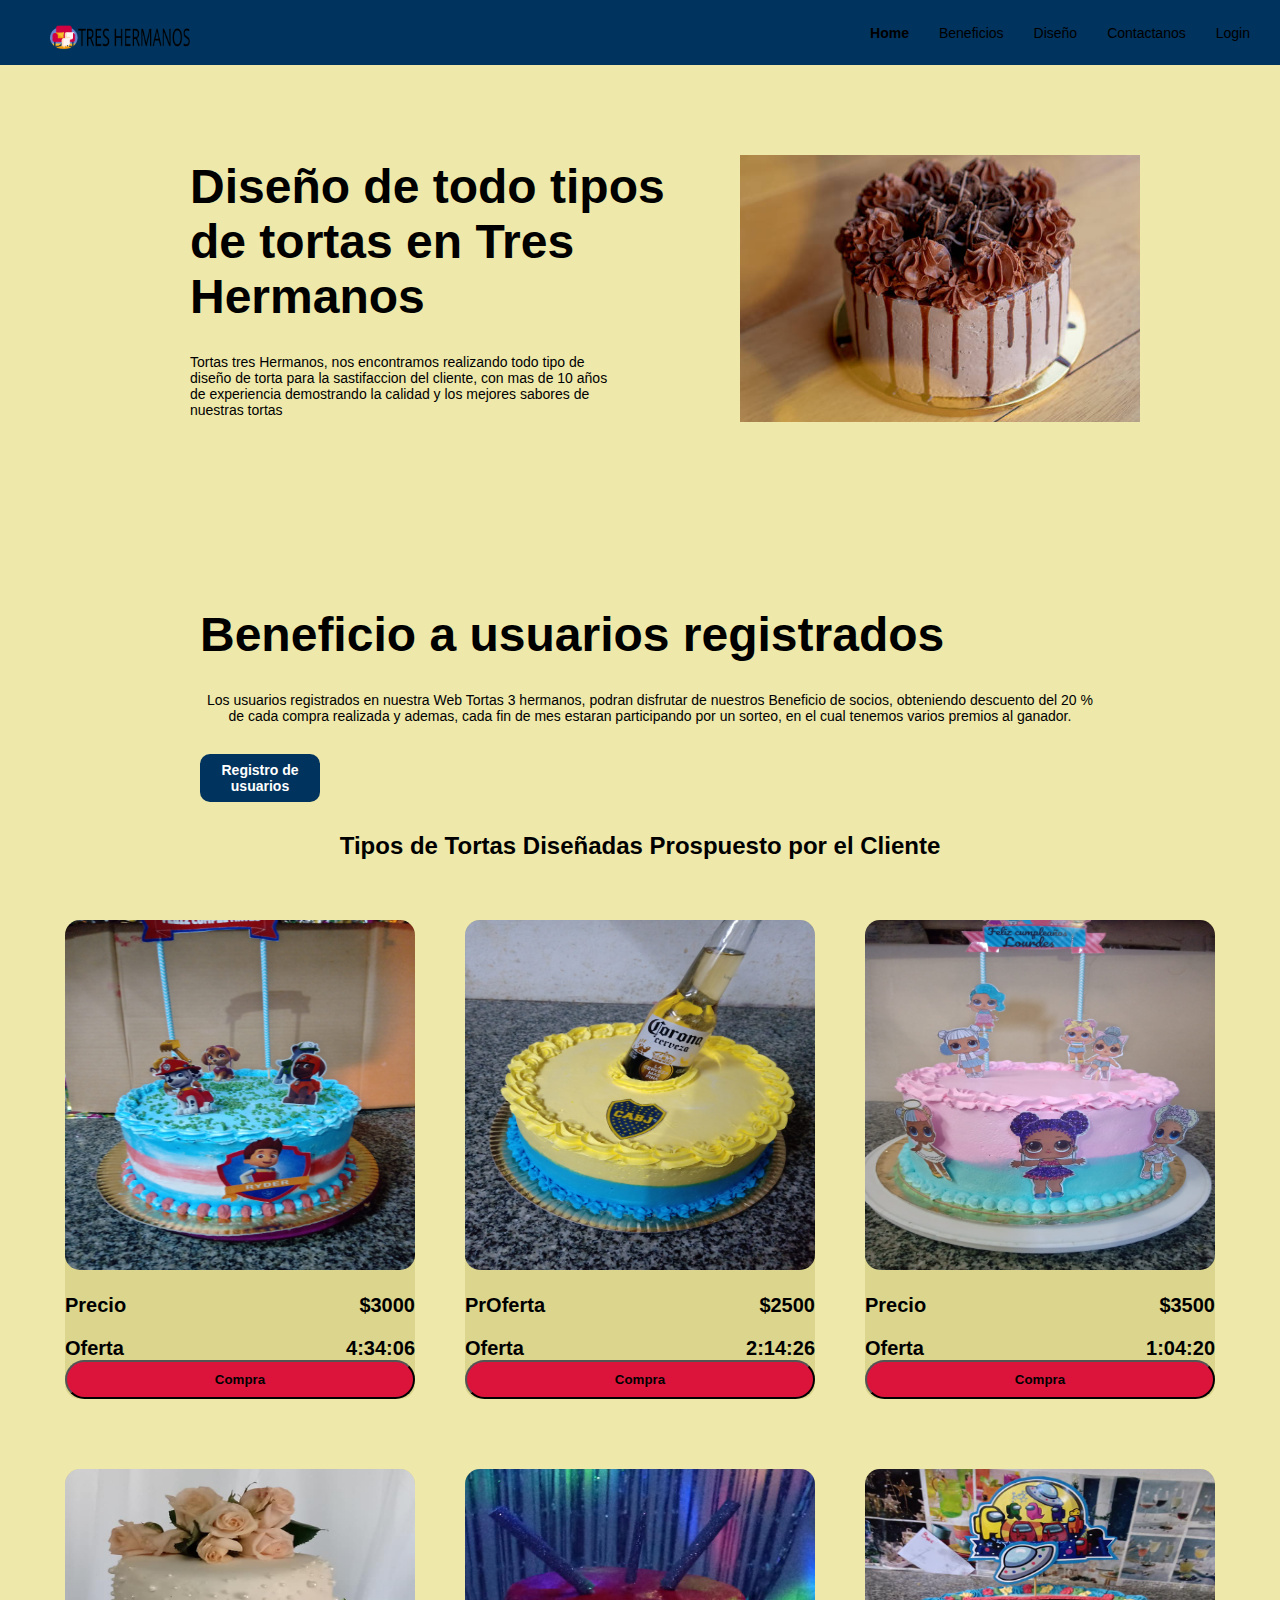
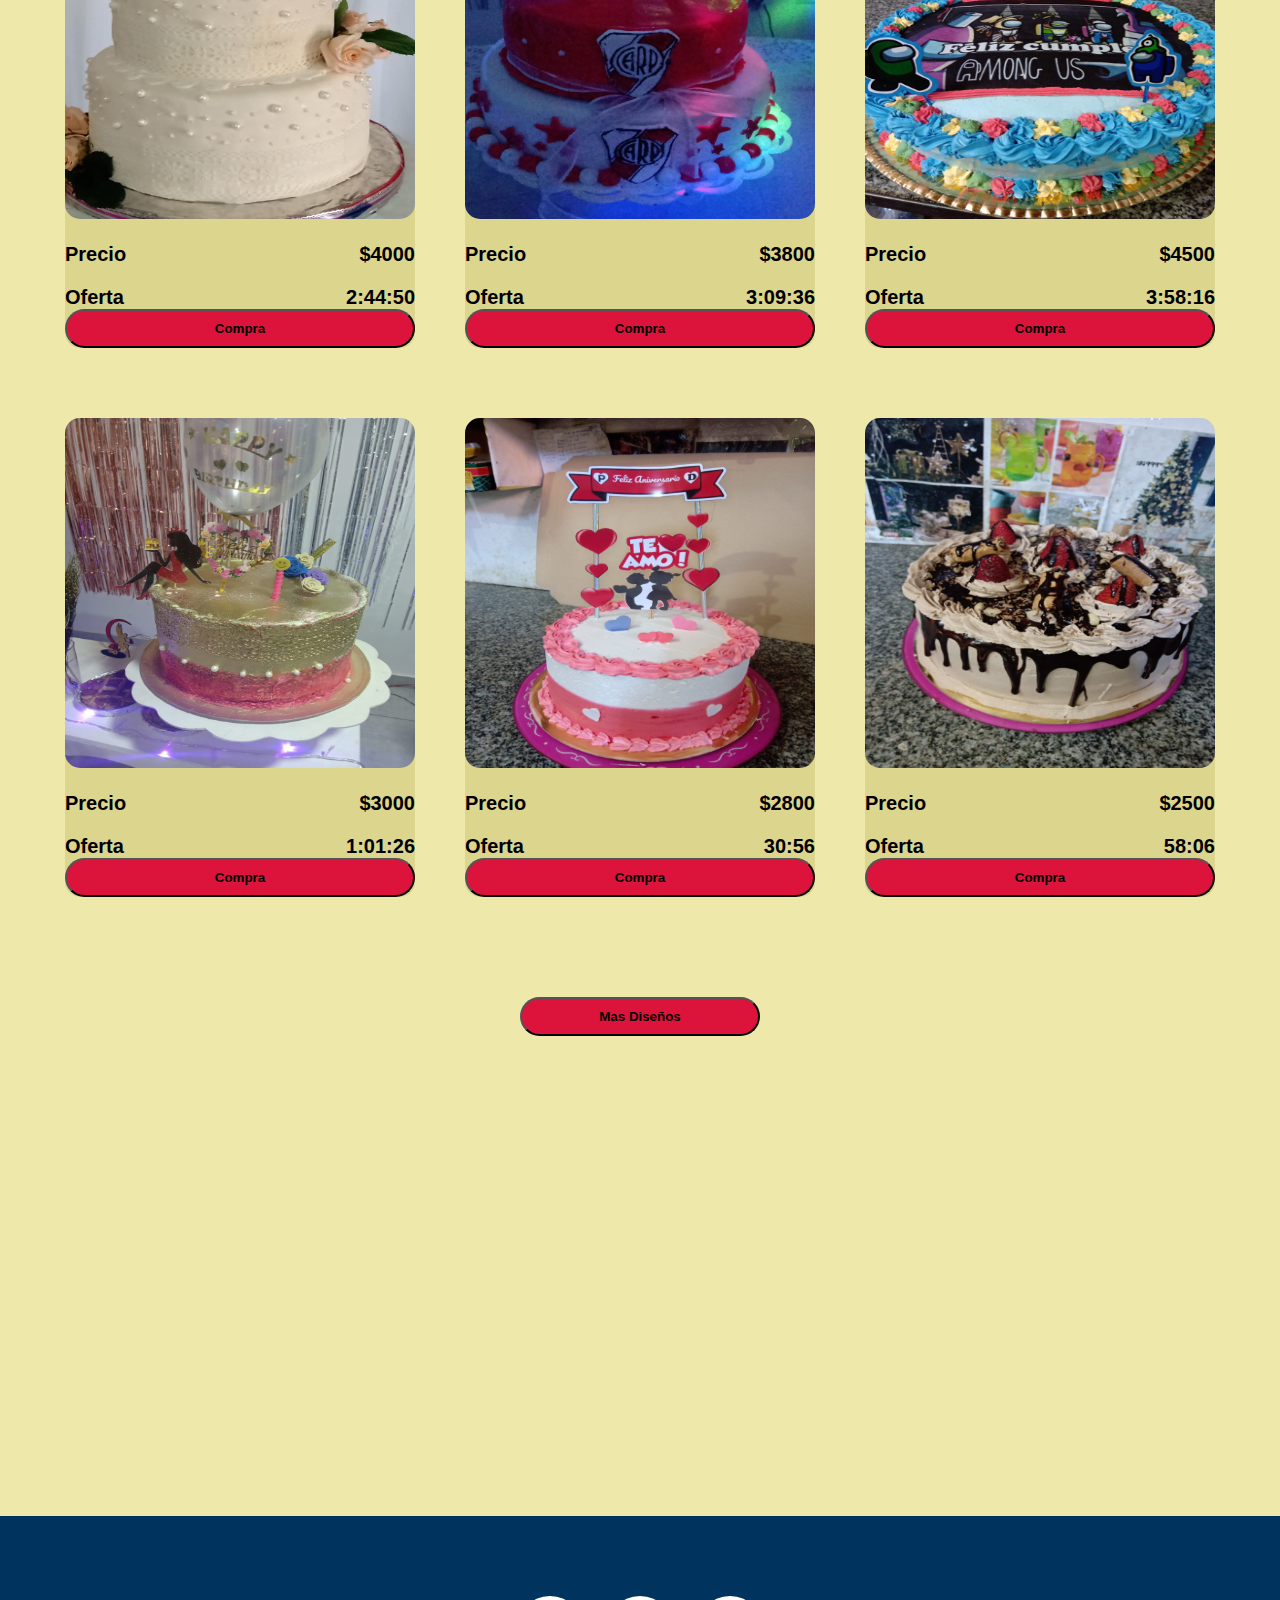
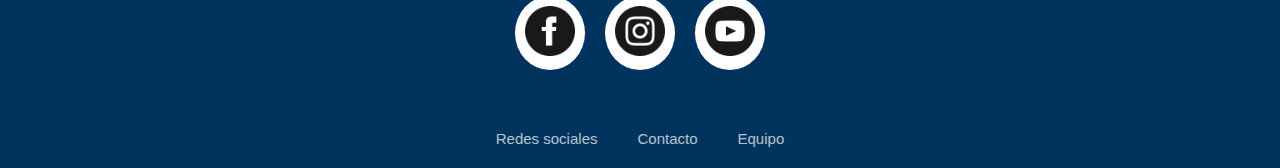
==== index.html @ 14d0f876 "Proyecto Integrador" ====
<!DOCTYPE html>
<html lang="en">
<head>
    <meta charset="UTF-8">
    <meta http-equiv="X-UA-Compatible" content="IE=edge">
    <meta name="viewport" content="width=device-width, initial-scale=1.0">
    <title>Document</title>
    <link rel="stylesheet" href="Proyecto1.css">
    <link rel="stylesheet" href="scroll.css">
    <link rel="stylesheet" href="mediaqueries.css">

</head>
<body>
    <header>
        <!---Barra de navegacion Nacbar, con navegación a las secciones-->

        <img src="LOGO/RealLogo.png" alt="Logo de la Empresa" class="Logo">
        <nav class="Barra_de_Navegación">
            <label for="menu_toggle" class="menu_nav">
                <img src="iconMenuHamburguesa/iconmonstr-menu-circle-filled-240.png" alt="" class="menu_icon">
            </label>
            <input type="checkbox" id="menu_toggle">
            
            <ul class="Lista_Navegación">
                <li><a  class=" active" href="#Primera_Section">Home</a></li>
                <li><a href="#Beneficios">Beneficios</a></li>
                <li><a href="#all_diseños">Diseño</a></li>
                <li><a href="contacto.html" target="_blank">Contactanos</a></li>
                <li><a href="Login.html" target="_blank">Login</a></li>
            </ul>
        </nav>
    </header>
    <main>
     <!--Seccion de Portada respecto a la tematica de la web-->
     <section id="Primera_Section">
        <div class="info_Section">
            <h1>Diseño de todo tipos de tortas en Tres Hermanos</h1>
            <p>Tortas tres Hermanos, nos encontramos realizando todo tipo de diseño de torta para la sastifaccion del cliente, con mas de 10 años de experiencia demostrando la calidad y los mejores sabores de nuestras tortas</p>
        </div>

        <!---imagen de portada-->
        <div class="imagen_de_inicio">
            <img src="Imagen de inicio/imagen de torta.jpg" alt="Imagen de inicio de la pagina">
        </div>
       </section>

       <!---Section de about, Beneficios respecto a la web-->
       <section id="Beneficios">
        <div class="Usuarios_Beneficiados">
            <h3>Beneficio a usuarios registrados</h3>
            <p>Los usuarios registrados en nuestra Web Tortas 3 hermanos, podran disfrutar de nuestros Beneficio de socios, obteniendo descuento del 20 % de cada compra realizada y ademas, cada fin de mes estaran participando por un sorteo, en el cual tenemos varios premios al ganador.</p>
            <a href="formulario.html" target="_blank">Registro de usuarios</a>
        </div>
    
        </section>

        <!--Section de Portada de Productos-->
        <section id="Diseños">
            <div class="Diseño_Tortas">
                <h2>Tipos de Tortas Diseñadas Prospuesto por el Cliente</h2>
            </div>
        </section>

        <!--Section, de info de Cartas de Productos-->

        <section id="all_diseños">
            <div class="container_Product">
                <div class="product">
                    <div class="imagen">
                        <img src="Productos/imagen1.jpg" alt="Venta_1">
                        <div class="info_Product">
                            <p>Precio</p>
                            <span>$3000</span>
                        </div>
                        <div class="card_time_1">
                            <p>Oferta</p>
                            <p>4:34:06</p>
                        </div>
                        <button class="btn-add">Compra</button>
                    </div>
                    
                
                </div>
                <div class="product">
                    <div class="imagen">
                        <img src="Productos/imagen2.jpg" alt="Venta_2">
                        <div class="info_Product">
                            <p>PrOferta</p>
                            <span>$2500</span>
                        </div>
                        <div class="card_time_1">
                            <p>Oferta</p>
                            <p>2:14:26</p>
                        </div>
                        <button class="btn-add">Compra</button>
                    </div>
                   
                
                </div>
                <div class="product">
                    <div class="imagen">
                        <img src="Productos/imgen3.jpg" alt="Venta_3">
                        <div class="info_Product">
                            <p>Precio</p>
                            <span>$3500</span>
                        </div>
                        <div class="card_time_1">
                            <p>Oferta</p>
                            <p>1:04:20</p>
                        </div>
                        <button class="btn-add">Compra</button>
                    </div>
                    
                
                </div>
                <div class="product">
                    <div class="imagen">
                        <img src="Productos/imgen4.jpg" alt="Venta_4">
                        <div class="info_Product">
                            <p>Precio</p>
                            <span>$4000</span>
                        </div>
                        <div class="card_time_1">
                            <p>Oferta</p>
                            <p>2:44:50</p>
                        </div>
                        <button class="btn-add">Compra</button>
                    </div>
                    
                
                </div>
                <div class="product">
                    <div class="imagen">
                        <img src="Productos/imagen5.jpg" alt="Venta_5">
                        <div class="info_Product">
                            <p>Precio</p>
                            <span>$3800</span>
                        </div>
                        <div class="card_time_1">
                            <p>Oferta</p>
                            <p>3:09:36</p>
                        </div>
                        <button class="btn-add">Compra</button>
                    </div>
                    
                
                </div>
                <div class="product">
                    <div class="imagen">
                        <img src="Productos/imagen6.jpg" alt="Venta_6">
                        <div class="info_Product">
                            <p>Precio</p>
                            <span>$4500</span>
                        </div>
                        <div class="card_time_1">
                            <p>Oferta</p>
                            <p>3:58:16</p>
                        </div>
                        <button class="btn-add">Compra</button>
                    </div>
                </div>

                <div class="product">
                    <div class="imagen">
                        <img src="Productos/PRODUCTO.jpg" alt="Venta_7">
                        <div class="info_Product">
                            <p>Precio</p>
                            <span>$3000</span>
                        </div>
                        <div class="card_time_1">
                            <p>Oferta</p>
                            <p>1:01:26</p>
                        </div>
                        <button class="btn-add">Compra</button>
                    </div>
                </div>

                <div class="product">
                    <div class="imagen">
                        <img src="Productos/Producto2.jpg" alt="Venta_8">
                        <div class="info_Product">
                            <p>Precio</p>
                            <span>$2800</span>
                        </div>
                        <div class="card_time_1">
                            <p>Oferta</p>
                            <p>30:56</p>
                        </div>
                        <button class="btn-add">Compra</button>
                    </div>
                </div>

                <div class="product">
                    <div class="imagen">
                        <img src="Productos/producto3.jpg" alt="Venta_9">
                        <div class="info_Product">
                            <p>Precio</p>
                            <span>$2500</span>
                        </div>
                        <div class="card_time_1">
                            <p>Oferta</p>
                            <p>58:06</p>
                        </div>
                        <button class="btn-add">Compra</button>
                    </div>
                </div>

            </div>
            <button class="btn-2">Mas Diseños</button>

        </section>  
    </main>

    <!-- Footer de la pagina-->
    <footer>
        <div class="footer_container">
            <div class="footer_iconos">
                <a href="https://www.facebook.com/tortas3hermanos" target="_blank"><img src="iconos footer/iconmonstr-facebook-4-240 (1).png" alt=""></a>
                <a href="https://www.instagram.com/torta3hermanos/" target="_blank"><img src="iconos footer/iconmonstr-instagram-14-240.png" alt=""></a>
                <a href="https://www.facebook.com/tortas3hermanos/videos/291270026117928" target="_blank"><img src="iconos footer/iconmonstr-youtube-9-240.png" alt=""></a>
            </div>
    
            <div class="lista_footer">
                <ul class="lista_final">
                    <li><a href="https://www.facebook.com/tortas3hermanos" target="_blank">Redes sociales</a></li>
                    <li><a href="contacto.html" target="_blank">Contacto</a></li>
                    <li><a href="https://www.facebook.com/tortas3hermanos/videos/291270026117928" target="_blank">Equipo</a></li>
                </ul>
            </div>
        </div>  
    </footer>
       
</body>
</html>
---- Proyecto1.css ----
:root{

    /*bg colors*/
    --background: #00335d;
    --primary:#5B33FF ;
    --secondary: #FFA07A;
    --btn-bg:#FFB6C1;
    --bg-azul-10:#FFDEAD;
    --bg-white:#FA8072;
    --bg-electric:#708090;
    --nav-bg:#87CEEB;
    --color-1:#000080;
    --color-2:#FAFAD2;
    --color-3:#F08080;
    --color-4:#FF1493;
    --color-5:#DC143C;
    --color-6:#D2691E;


}

*{
    margin: 0;
    padding: 0;
    box-sizing: border-box;
    font-family:Arial, Helvetica, sans-serif;
    text-decoration:none;
    list-style-type: none;

}

body{
    width: 100%;
}


header{
    background:var(--background) ;
    width: 100%;
    display: flex;
    justify-content: space-between;
    align-items: center;
    height: 65px;
    padding: 0px 30px;
    position: fixed;
    top: 0;
    z-index: 2;
}

.Logo{
    width: 140px;
    margin-left: 20px;
}


.Lista_Navegación{
    display: flex;
    align-items: center;
    justify-content: center;
}

.Barra_de_Navegación{
    gap: 150px;
}

.Lista_Navegación{
    gap: 30px;
    font-size: 14px;
}

.Lista_Navegación li:first-child > a {
    color: black;
    font-weight: 800;
}

.Lista_Navegación a{
    color: black
}

.Barra_de_Navegación img{
    height: 40px;
    width: 40px;
}


.Barra_de_Navegación img{
    font-size: 36px;
    display: none;
}

#menu_toggle{
    display: none;
}



main{
    background: #EEE8AA; 
    display: flex;
    flex-direction: column;
    align-items: center;
    justify-content: center;
    color: black;
    width: 100%;
    min-width: 1200px;
    overflow-x: hidden;
   
}


/* Section de Portada*/

#Primera_Section{
    margin-top: 65px;
    padding: 70px 0px;
    max-width: 1200px;
    display: flex;
    justify-content: center;
    align-items: center;
     
}


.info_Section{
    display: flex;
    flex-direction: column;
    justify-content: center;
    gap:30px;
    width: 50%;
}

.info_Section h1{
    align-items: center;
    justify-content: center;
    font-size: 48px;
    width: 80%;
    /* ancho maximo para escritorio*/
    min-width: 500px;
    font-weight: 800;
    color: black;
}

.info_Section p{
    font-size: 14px;
    width: 70%;
    color: black;
}

.imagen_de_inicio{
    align-items: center;   
    width: 300px;
    padding: 20px;
    border-radius: 15px;
    display: flex;
    flex-direction: column;
    justify-content: center;
    gap: 20px;

}

.imagen_de_inicio img{
    width: 400px;
    align-items: center;
}

/* Section de About, Beneficios*/
#Beneficios{
    margin-right: 280px;
    margin-top: 65px;
    padding: 30px 0px;
    display: flex;
    justify-content: center;
    align-items: center;
    }

.Usuarios_Beneficiados{
    display: flex;
    flex-direction:column;
    gap:30px;
    width: 50%;
}

.Usuarios_Beneficiados h3{
    align-items: center;
    font-size: 48px;
    width:50% ;
    min-width:1200px;
    font-weight:800;
    color: black;
}

.Usuarios_Beneficiados p{
    text-align: center;  /* aca centre*/
    font-size: 14px;
    width: 70%;
    min-width: 900px;
    color: black;
    gap: 50px;
}

.Usuarios_Beneficiados a{
    color:white;
    font-weight:700;
    background-color:var(--background);
    width: 120px;
    padding: 8px 0px ;
    border-radius: 10px;
    font-size: 14px;
    text-align: center;
    gap: 20px;
}

/* Section de Portada de Productos*/

.Diseño_Tortas h2{
    text-align: center
    font-size: 30px;
    font-weight: 800;
    color: black;
}


/*Section, de info de Cartas de Productos*/

.container_Product img{
    align-items: center; 
    border-radius: 15px;
    margin: 0px;
    height: 350px;
    width: 350px;
}

.container_Product{
    display: flex;
    flex-wrap: wrap;
    align-items: center;
    justify-content: center;
    gap: 10px;
    padding: 40px 0px;
    max-width: 1200px;
}

.imagen{
     background: #dbd58e; 
     ;
     border-radius: 15px;
}
.product{
    padding: 20px;
    border-radius: 500px;
    display: flex;
    flex-direction: column;
    justify-content: center;
    gap: 15px;
    margin-bottom: 20px;
}

.info_Product,
.card_time_1{
    margin-top: 20px;
    display: flex;
    justify-content: space-between;
}

.btn-add{ 
    width: 100%;
    font-weight: 800;
    border-radius: 20px;
    padding: 10px 10px;
    background-color: #DC143C;
}

.product p,span{
    font-size: 20px;
    font-weight: 800;
    text-align: center;

}

/* BOTON*/


.btn-2{
    align-items: center;
    width: 20%;
    margin: 40%;
    margin-top: 20px;
}

.btn-2{
    border-radius: 20px;
    padding: 10px 10px;
    background-color: #DC143C;
    font-weight: 800;
}

/*footer de la web*/
footer{
    width: 100%;
    display: flex;
    flex-wrap: wrap;
    justify-content: center;
    align-items: center;
    background: var(--background);
    min-width: 1200px;

}

.footer_container{
    width: 100%;
    padding: 70px 30px 20px;
}

.footer_iconos{
    display: flex;
    justify-content: center;

}

.footer_iconos img{
    align-items: center;
    height: 50px;
    width: 50px;
}

.footer_iconos a{
   text-decoration: none;
   padding: 10px;
   background-color: white;
   margin: 10px;
   border-radius: 50%;
}

.footer_iconos img{
    font-size: 2em;
    color: black;
    opacity: 0.9;
}

/* hover effect*/

.footer_iconos a:hover{
    background-color: #111;
    transition: 0.5s;

}

.footer_iconos a:hover img{
    color: white;
    transition: 0.5s;
}

.lista_final{
    margin-top: 50px;
    display: flex;
    justify-content: center;
}

.lista_final a{
    color:  white;
    margin: 20px;
    font-size: 15px;
    opacity: 0.7;
    transition: 0.5s;
}

.lista_final li a:hover{
    opacity: 1;
    
}
---- scroll.css ----
html{
    scroll-padding-top: 120px;
    scroll-behavior: smooth;
}
---- mediaqueries.css ----
@media (max-width: 992px){

    main{
        width: 80%;
    }
    .Barra_de_Navegación{
        gap: 10px;
    }

    .Lista_Navegación{ 
        position: absolute;
        top: 65px;
        left: 1%;
        width: 98%;
        right: 1%;
        flex-direction: column;
        background-color: var(--background);
        border: 2px solid #000080;
        border-top: 0px;
        border-radius: 0px  0px 15px 15px;
        padding: 30px 20px;
        z-index: 2;
        display: none;
    }

    .Lista_Navegación a{
        font-size: 20px;
    }

    .Barra_de_Navegación img{
        display: flex;
    }
    .menu_nav{
        display: flex;
        order: 2;
        cursor: pointer;
    }

 
    #menu_toggle:checked +
    .Lista_Navegación{
        display: flex;
    }

    .info_Section{
        width: 100%;
        text-align: center;
        justify-content: center;
        align-items: center;
        gap: 20px;
    }

    .info_Section h1{ 
        margin-top: 10%;
        margin-left: 30%;
        width: 90%;
        max-width: 500px;
        min-width: unset;
    }
    .info_Section p{
        margin-top: 10%;
        font-size: 26px;
        margin-left: 35%;
        width: 60%;
        max-width: 600px;

    }

    .imagen_de_inicio img{
        display: none;
    }
    .Usuarios_Beneficiados{
        width: 100%;
        text-align: center;
        justify-content: center;
        align-items: center;
        gap: 20px;
    }

    .Usuarios_Beneficiados h3{
        margin-top: 2px;
        margin-left: 30%;
        text-align: center;
        width: 100%;
        max-width: 700px;
        min-width: unset;
    }
    .Usuarios_Beneficiados p{
        font-size: 26px;
        margin-left: 30%;
        width: 70%;
        max-width: 200px;
    }
    .Usuarios_Beneficiados a{
        margin-left: 25%;
        font-size: 20px;
    }

    .Diseño_Tortas h2{
        font-size: 50px;
        margin-left: 10%;
        text-align: center;
        width: 80%;
        max-width: 900px;
        min-width: unset;
    }

    .container_Product{
        margin-left: 18%;
        width: 70%;
        display: flex;
        align-items: center;
    }

    .btn-2{
        margin-left: 43%;
        align-items: center;
    }
    footer{
        position: static;
    }

}

@media(max-width: 576px,){

    .Lista_Navegación a{
        font-size: 30px;
        gap: 20px;
    }

    .Usuarios_Beneficiados p{
        font-size: 26px;
        width: 50%;
        max-width: unset;
    }

    .container_Product{
        width: 70%;
    }
    .product{
        width: 46.5%;
    }
   
}

    /* Responsive Celular*/
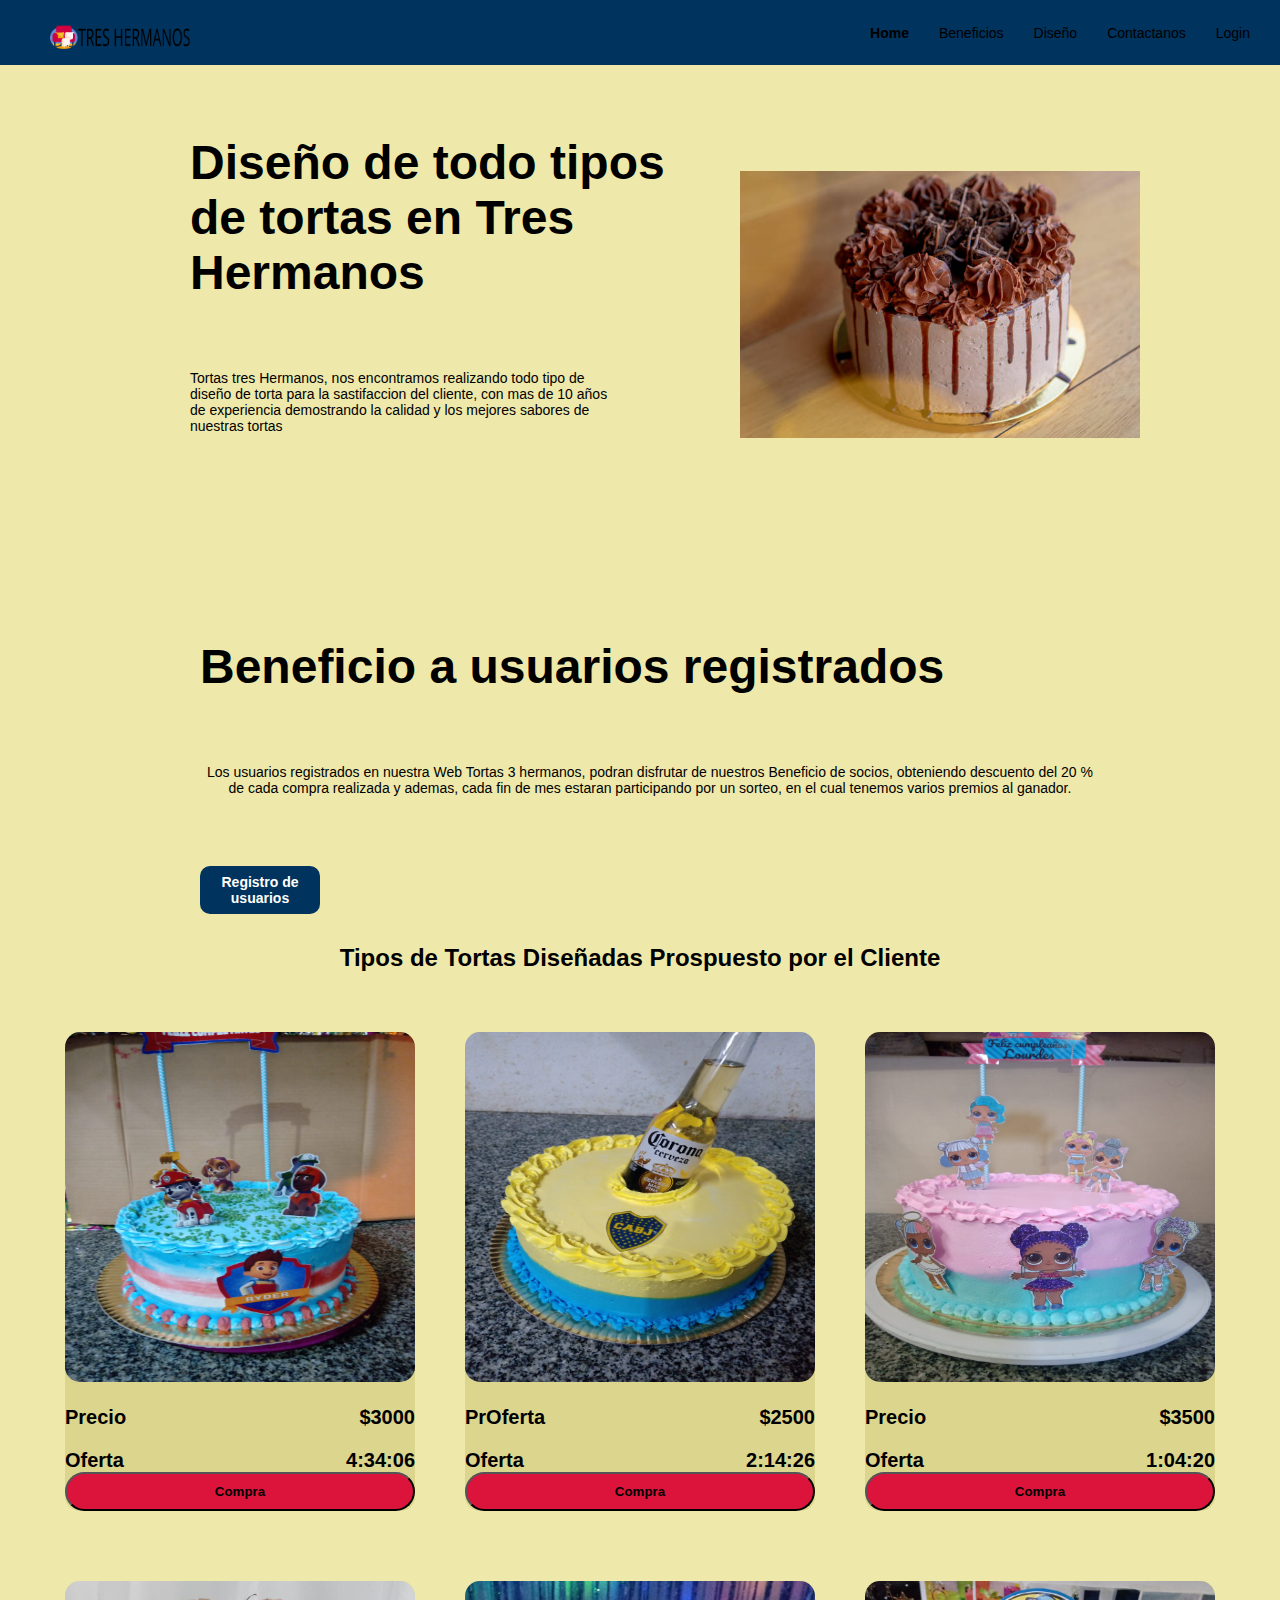
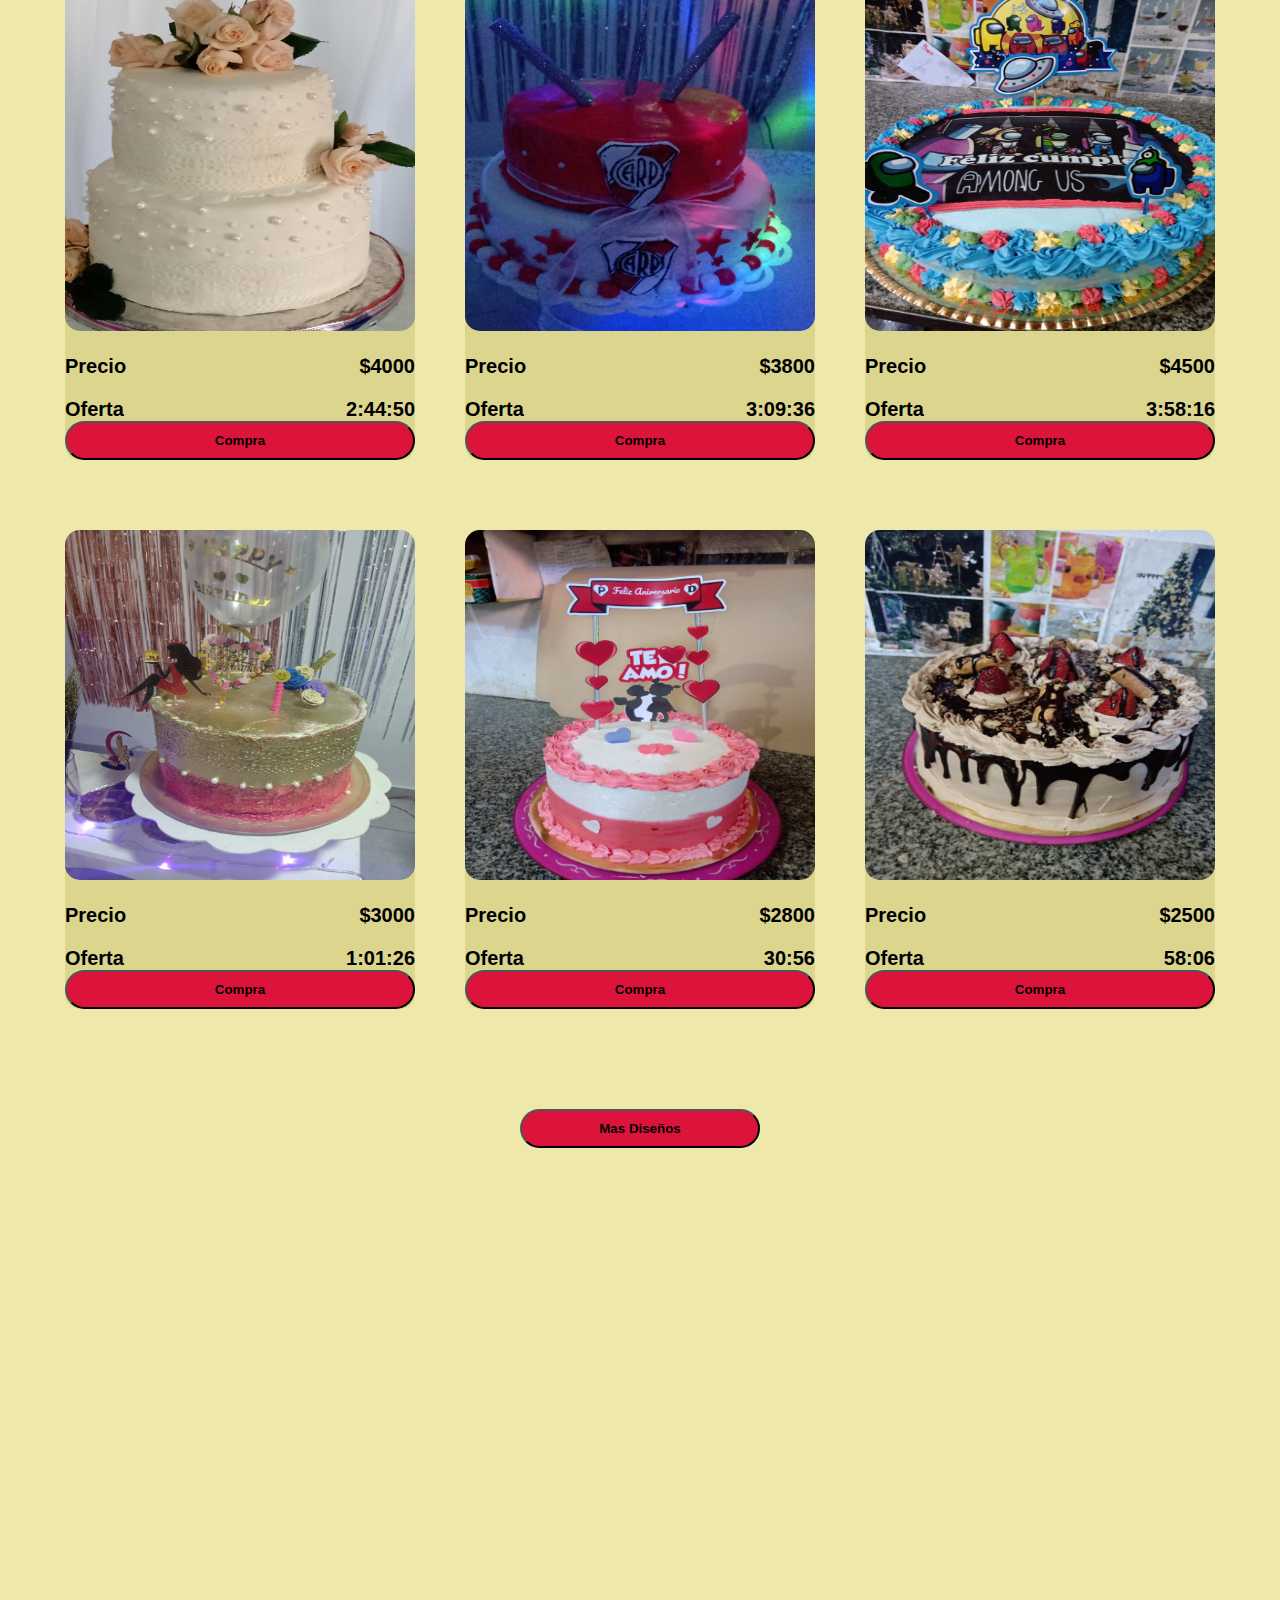
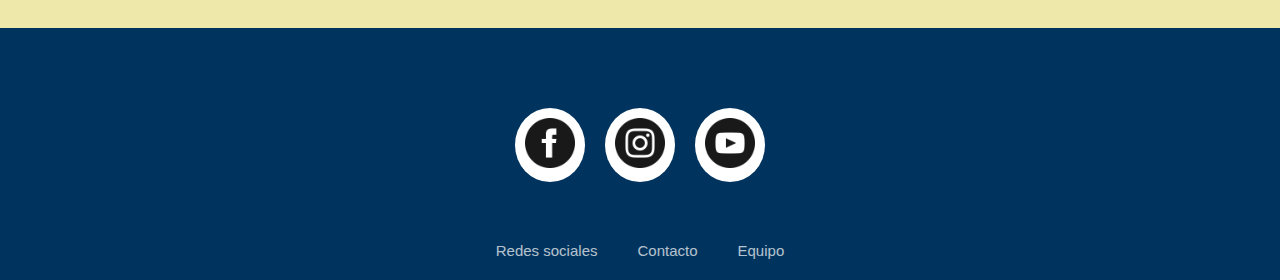
==== commit 5ded5cfe: "cambios" ====
--- a/index.html
+++ b/index.html
@@ -26,7 +26,7 @@
                 <li><a href="#Beneficios">Beneficios</a></li>
                 <li><a href="#all_diseños">Diseño</a></li>
                 <li><a href="contacto.html" target="_blank">Contactanos</a></li>
-                <li><a href="Login.html" target="_blank">Login</a></li>
+                <li><a href="Login.html">Login</a></li>
             </ul>
         </nav>
     </header>
--- a/Proyecto1.css
+++ b/Proyecto1.css
@@ -29,9 +29,7 @@
 
 }
 
-body{
-    width: 100%;
-}
+
 
 
 header{
@@ -141,6 +139,7 @@
 }
 
 .info_Section p{
+    padding: 40px 0;
     font-size: 14px;
     width: 70%;
     color: black;
@@ -190,7 +189,8 @@
 }
 
 .Usuarios_Beneficiados p{
-    text-align: center;  /* aca centre*/
+    padding: 40px 0;
+    text-align: center;  
     font-size: 14px;
     width: 70%;
     min-width: 900px;
--- a/mediaqueries.css
+++ b/mediaqueries.css
@@ -58,7 +58,6 @@
         min-width: unset;
     }
     .info_Section p{
-        margin-top: 10%;
         font-size: 26px;
         margin-left: 35%;
         width: 60%;
@@ -125,8 +124,9 @@
 @media(max-width: 576px,){
 
     .Lista_Navegación a{
+        padding: 30px 5px;
         font-size: 30px;
-        gap: 20px;
+        gap: 20;
     }
 
     .Usuarios_Beneficiados p{
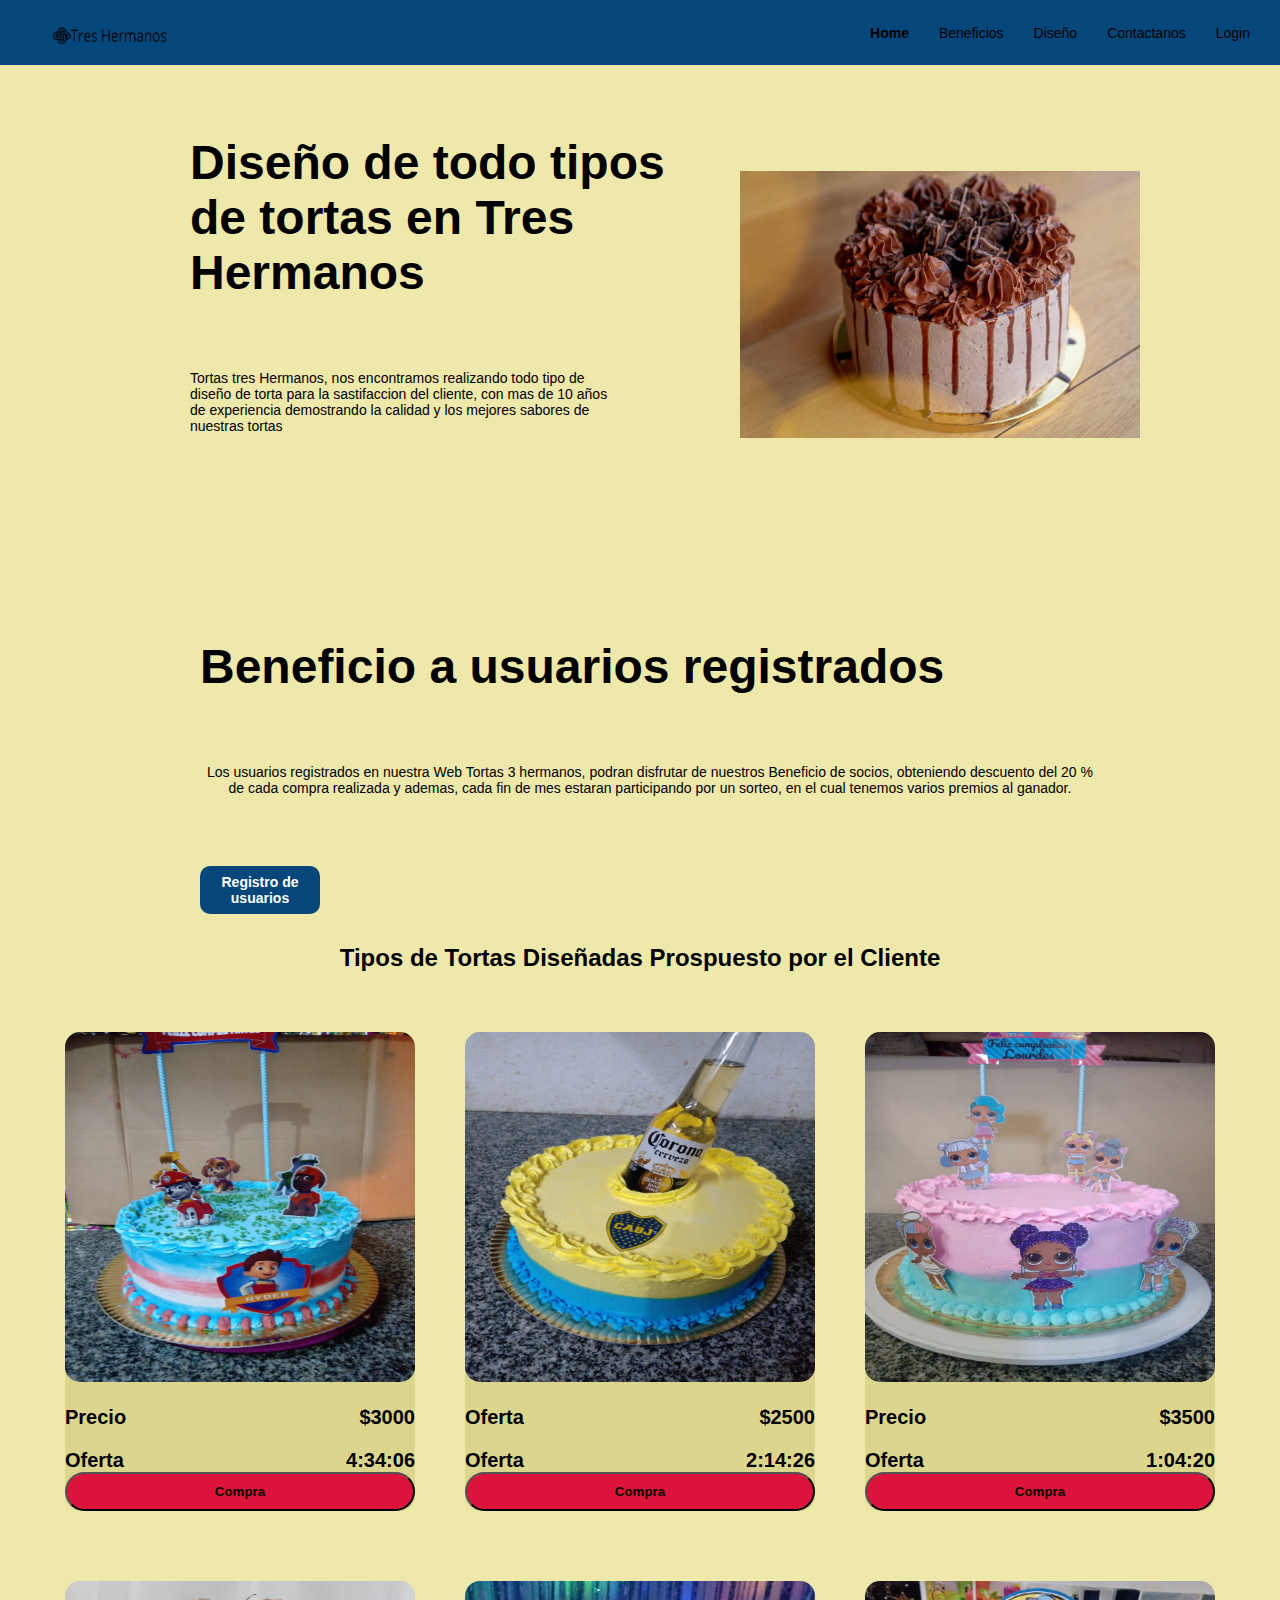
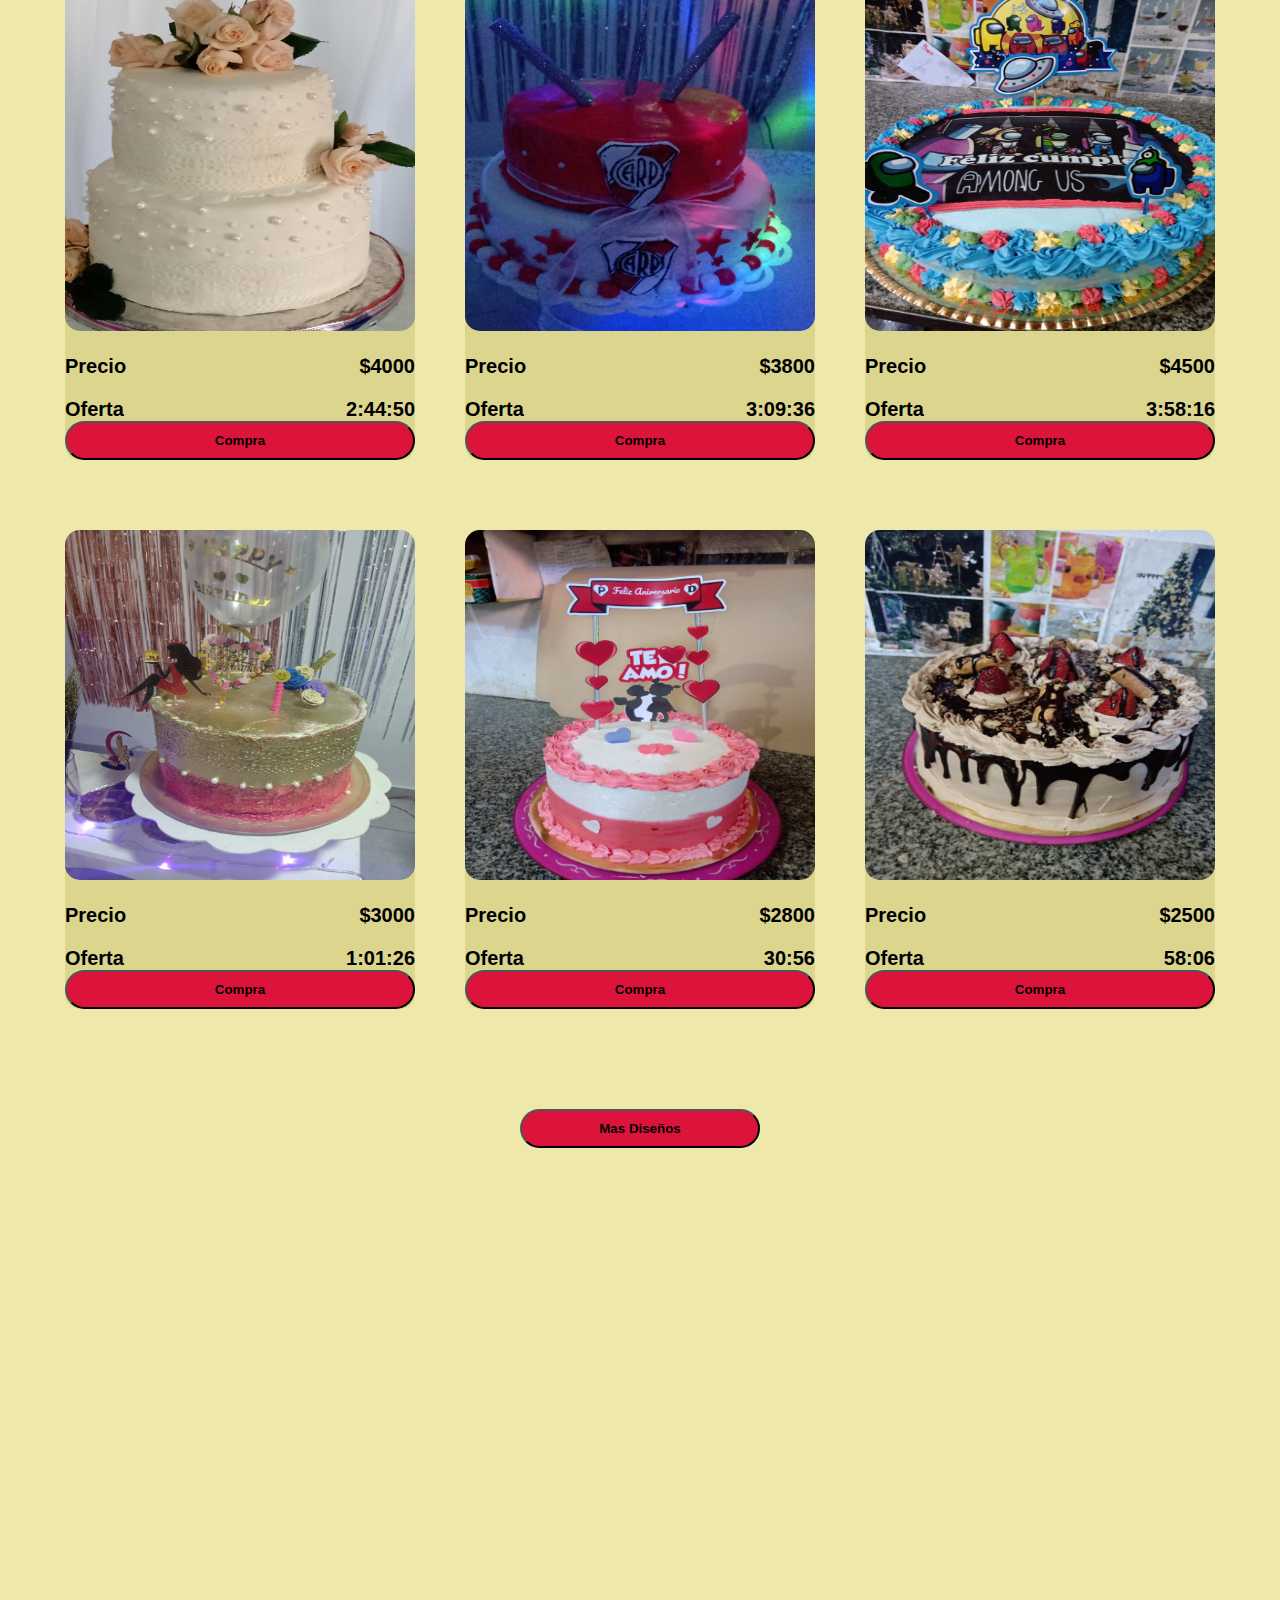
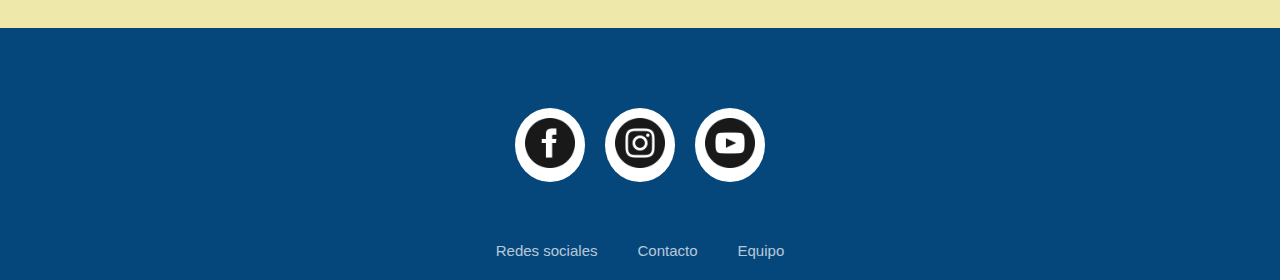
==== commit 73253d7d: "cambiosfinales" ====
--- a/index.html
+++ b/index.html
@@ -14,7 +14,7 @@
     <header>
         <!---Barra de navegacion Nacbar, con navegación a las secciones-->
 
-        <img src="LOGO/RealLogo.png" alt="Logo de la Empresa" class="Logo">
+        <img src="LOGO/logoinicial1.png" alt="Logo de la Empresa" class="Logo">
         <nav class="Barra_de_Navegación">
             <label for="menu_toggle" class="menu_nav">
                 <img src="iconMenuHamburguesa/iconmonstr-menu-circle-filled-240.png" alt="" class="menu_icon">
@@ -49,7 +49,7 @@
         <div class="Usuarios_Beneficiados">
             <h3>Beneficio a usuarios registrados</h3>
             <p>Los usuarios registrados en nuestra Web Tortas 3 hermanos, podran disfrutar de nuestros Beneficio de socios, obteniendo descuento del 20 % de cada compra realizada y ademas, cada fin de mes estaran participando por un sorteo, en el cual tenemos varios premios al ganador.</p>
-            <a href="formulario.html" target="_blank">Registro de usuarios</a>
+            <a href="formulario.html">Registro de usuarios</a>
         </div>
     
         </section>
@@ -85,7 +85,7 @@
                     <div class="imagen">
                         <img src="Productos/imagen2.jpg" alt="Venta_2">
                         <div class="info_Product">
-                            <p>PrOferta</p>
+                            <p>Oferta</p>
                             <span>$2500</span>
                         </div>
                         <div class="card_time_1">
--- a/Proyecto1.css
+++ b/Proyecto1.css
@@ -1,7 +1,7 @@
 :root{
 
     /*bg colors*/
-    --background: #00335d;
+    --background: #05467b;
     --primary:#5B33FF ;
     --secondary: #FFA07A;
     --btn-bg:#FFB6C1;
@@ -72,7 +72,8 @@
 }
 
 .Lista_Navegación a{
-    color: black
+    font-weight: 520;
+    color: black;
 }
 
 .Barra_de_Navegación img{
@@ -132,7 +133,6 @@
     justify-content: center;
     font-size: 48px;
     width: 80%;
-    /* ancho maximo para escritorio*/
     min-width: 500px;
     font-weight: 800;
     color: black;
@@ -290,7 +290,7 @@
 .btn-2{
     border-radius: 20px;
     padding: 10px 10px;
-    background-color: #DC143C;
+    background-color: #DC143C;;
     font-weight: 800;
 }
 
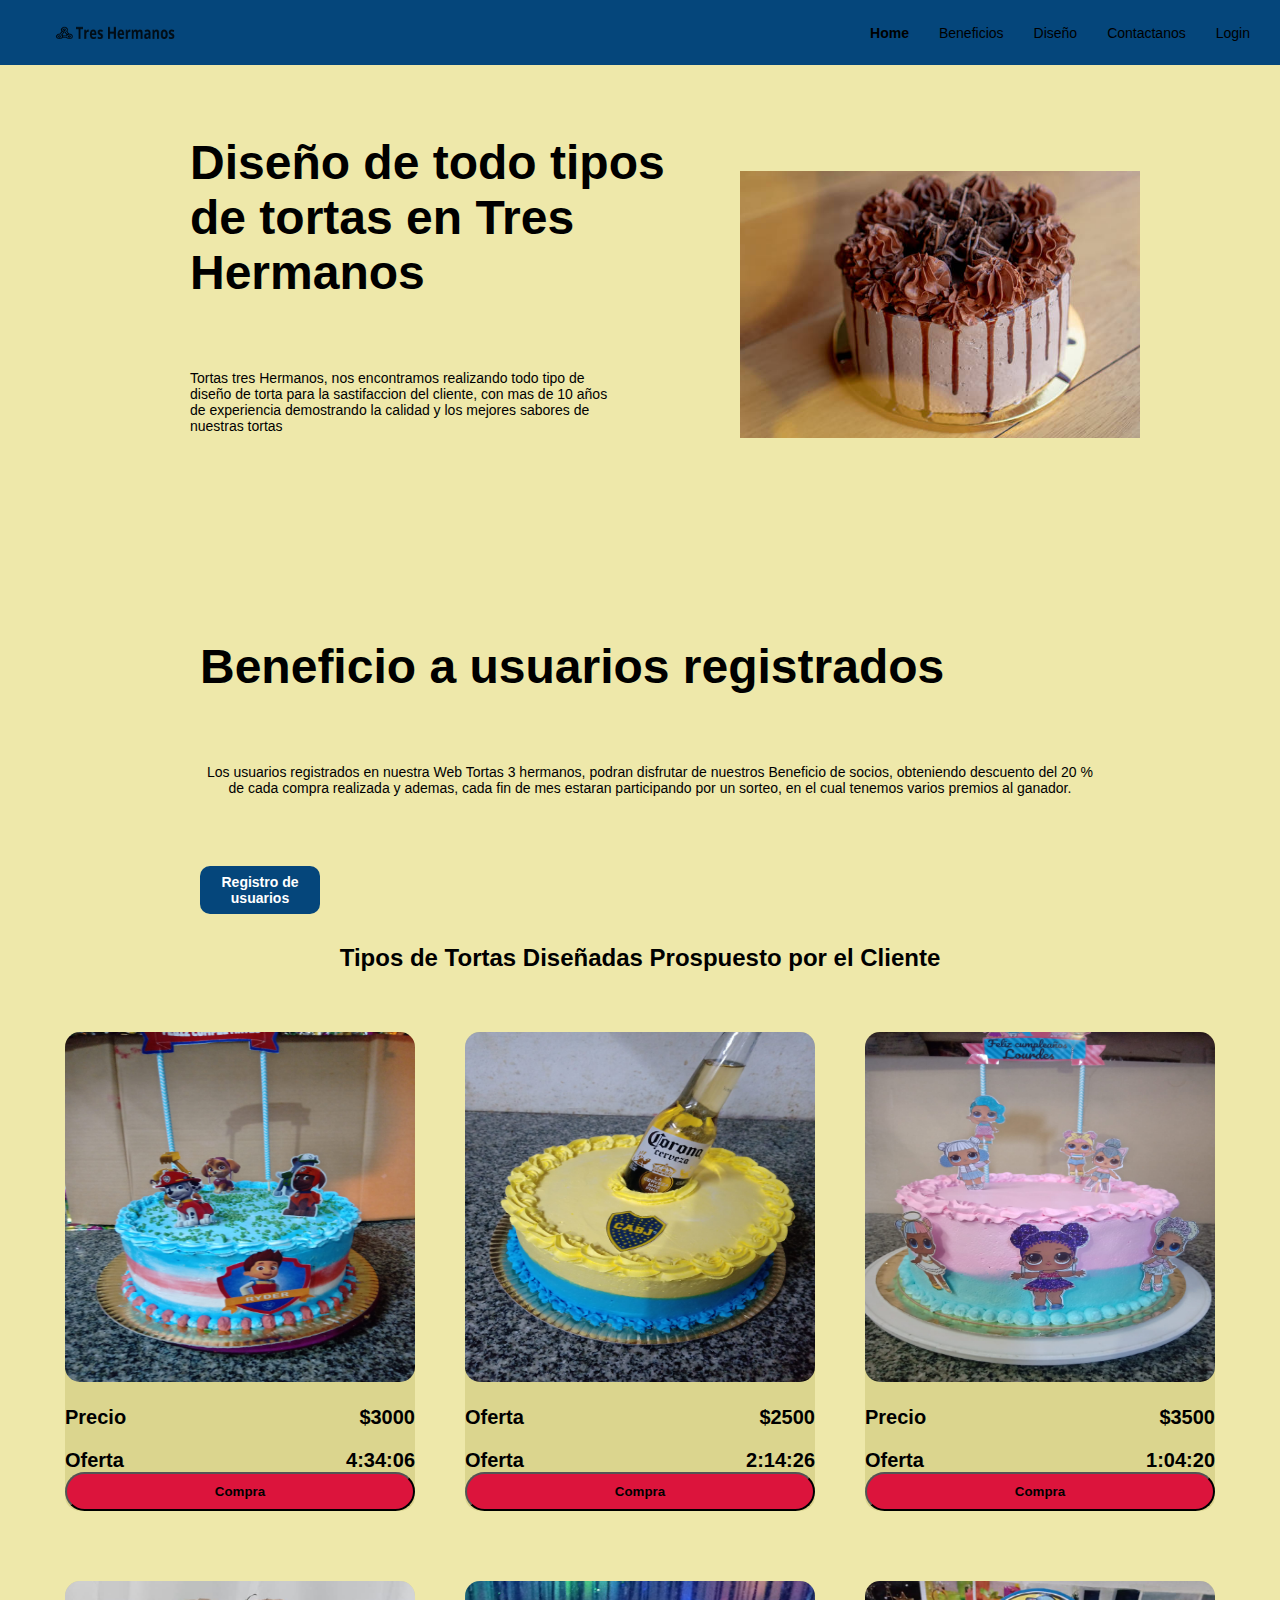
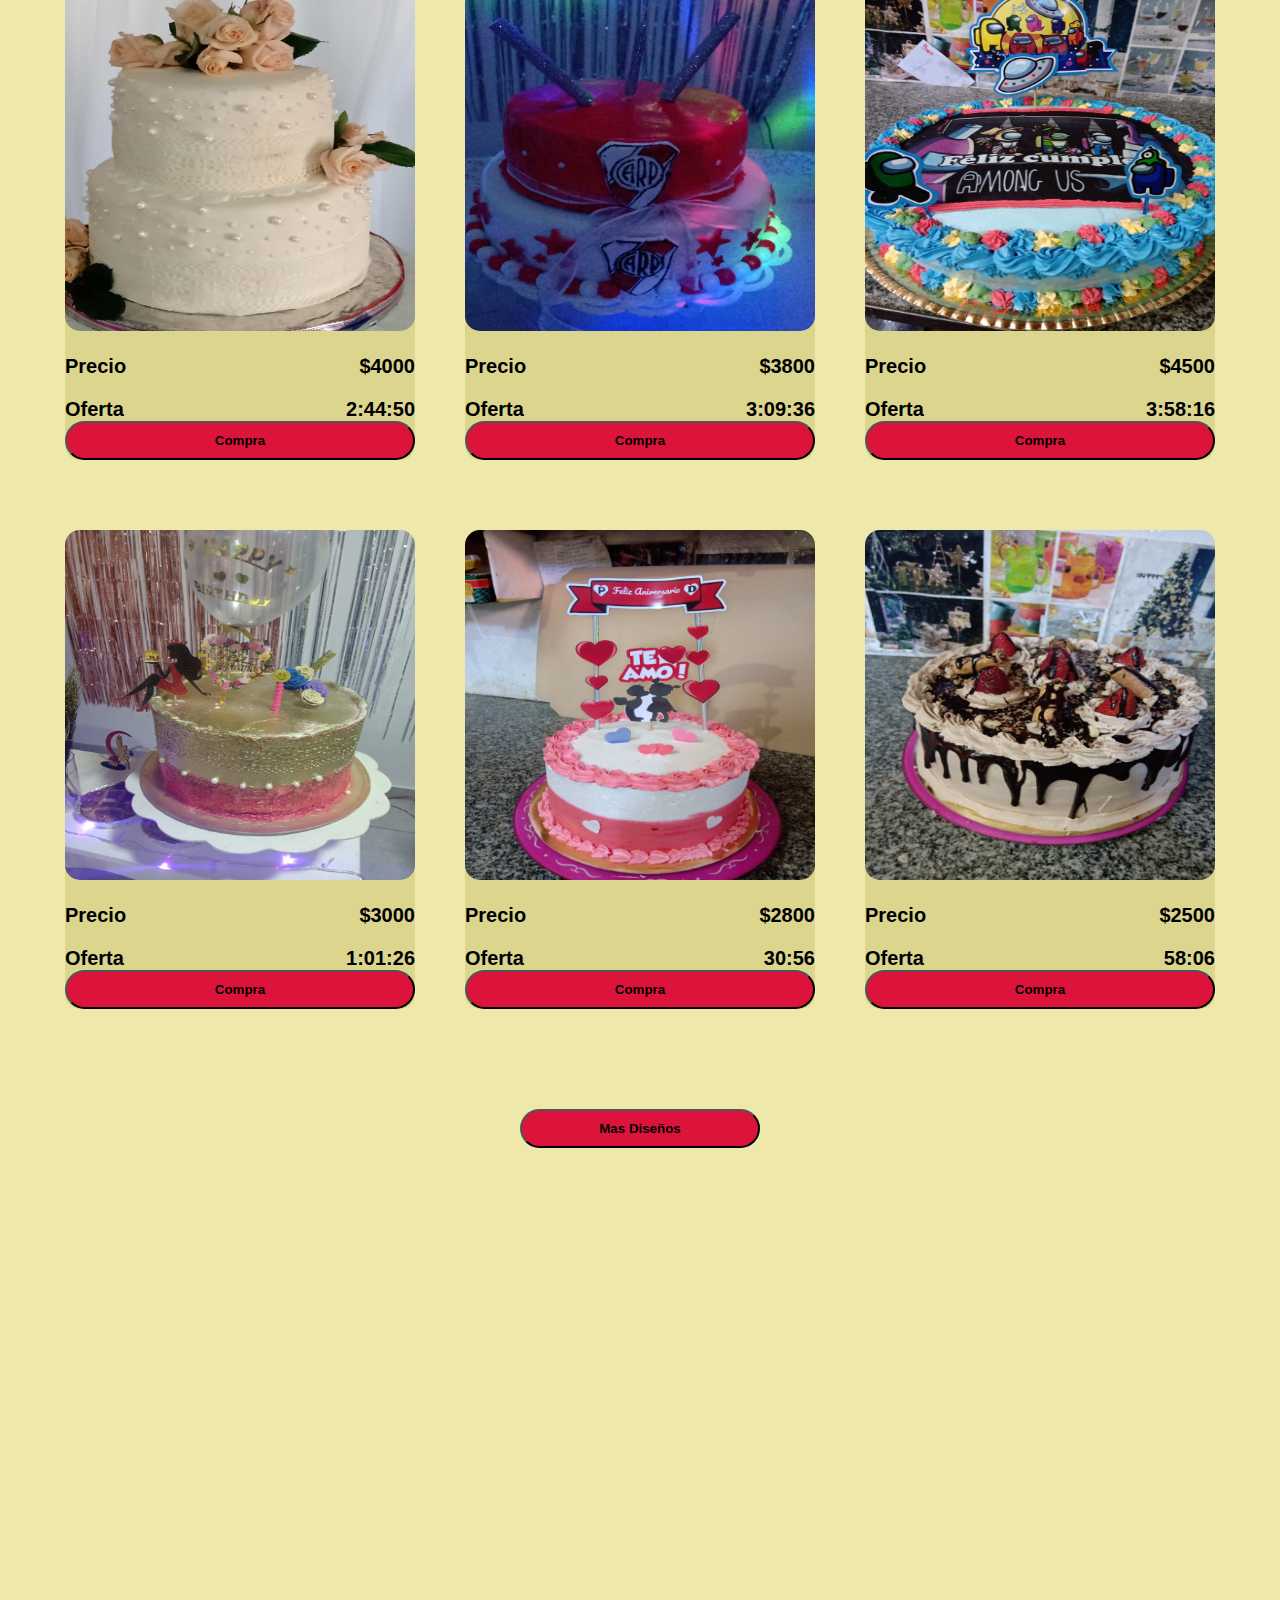
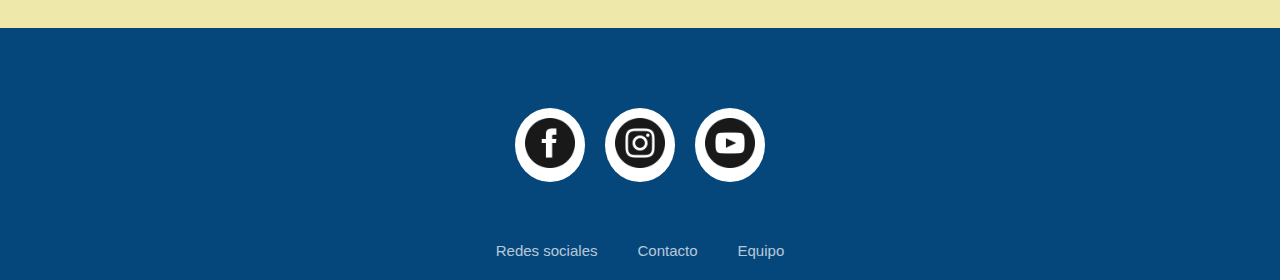
==== commit 116cdd4a: "cambiosfinasles" ====
--- a/index.html
+++ b/index.html
@@ -14,7 +14,7 @@
     <header>
         <!---Barra de navegacion Nacbar, con navegación a las secciones-->
 
-        <img src="LOGO/logoinicial1.png" alt="Logo de la Empresa" class="Logo">
+        <img src="LOGO/logo001.png" alt="Logo de la Empresa" class="Logo">
         <nav class="Barra_de_Navegación">
             <label for="menu_toggle" class="menu_nav">
                 <img src="iconMenuHamburguesa/iconmonstr-menu-circle-filled-240.png" alt="" class="menu_icon">
